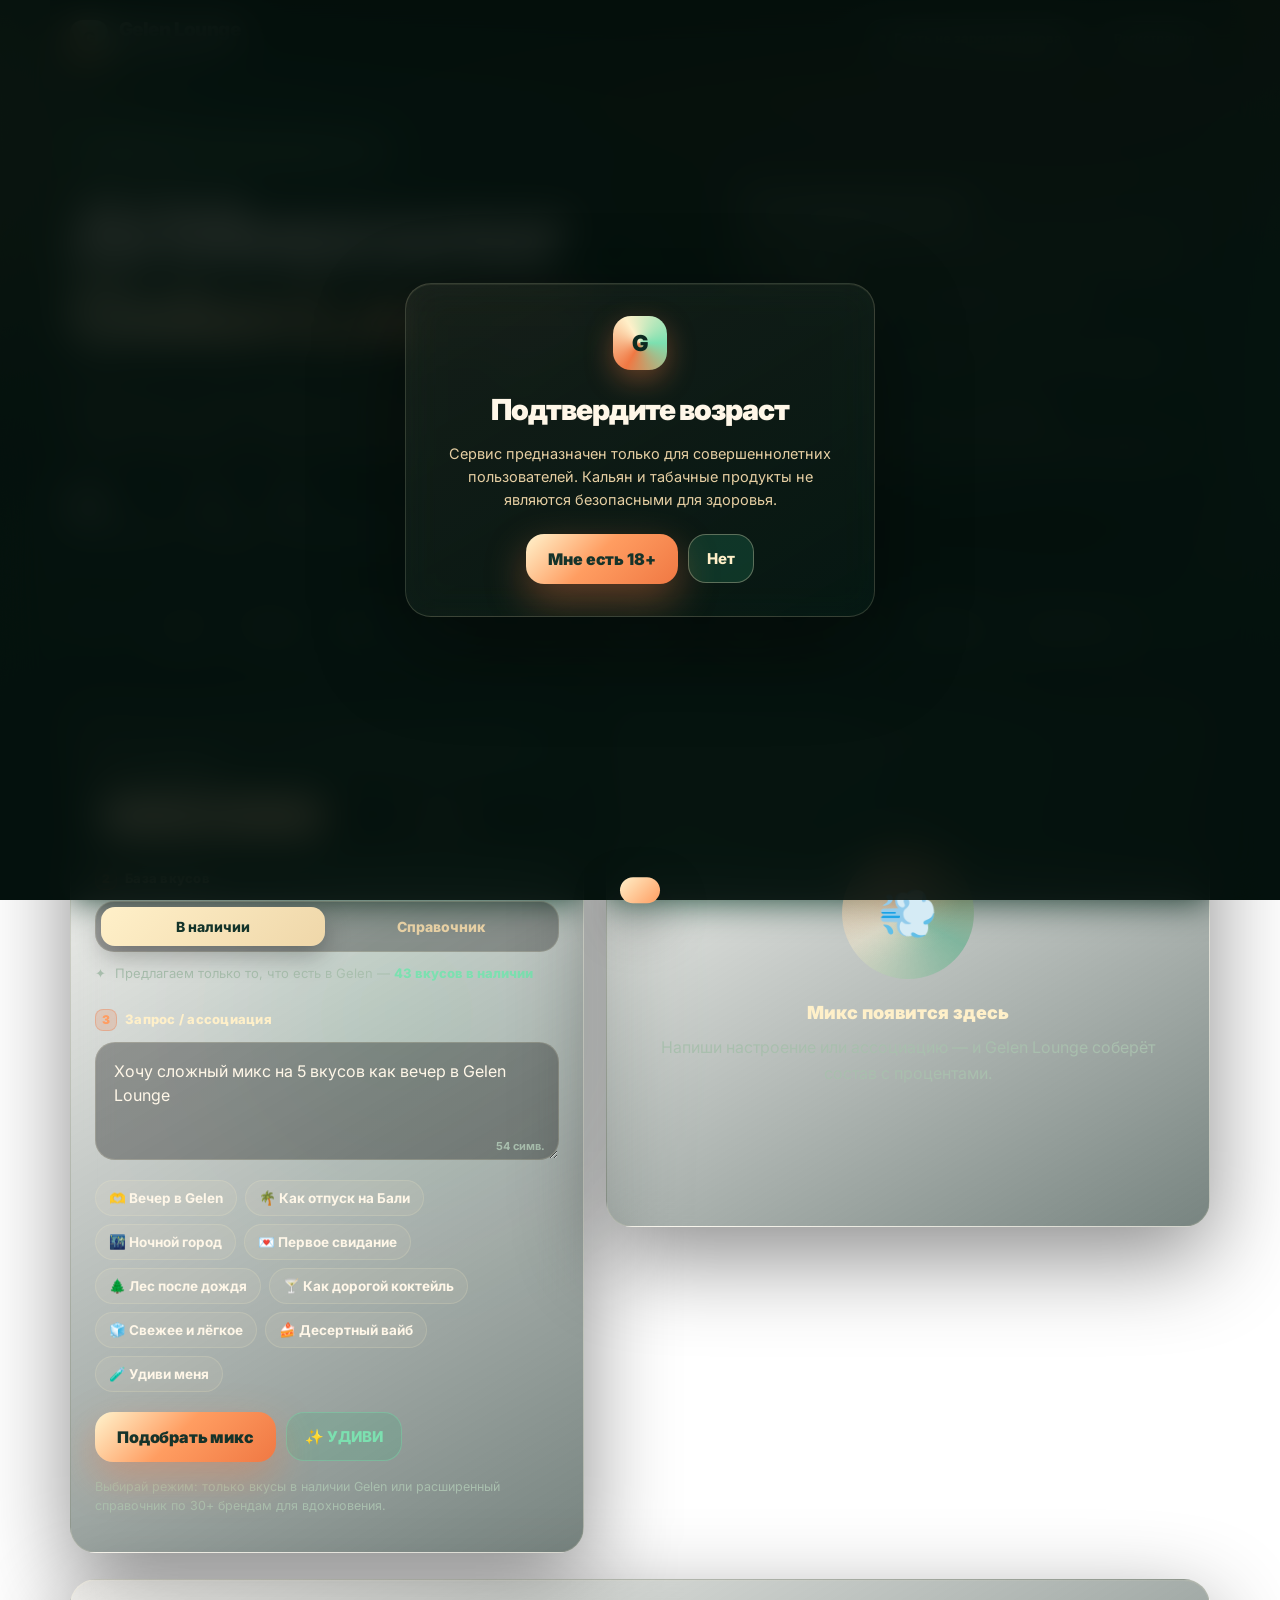
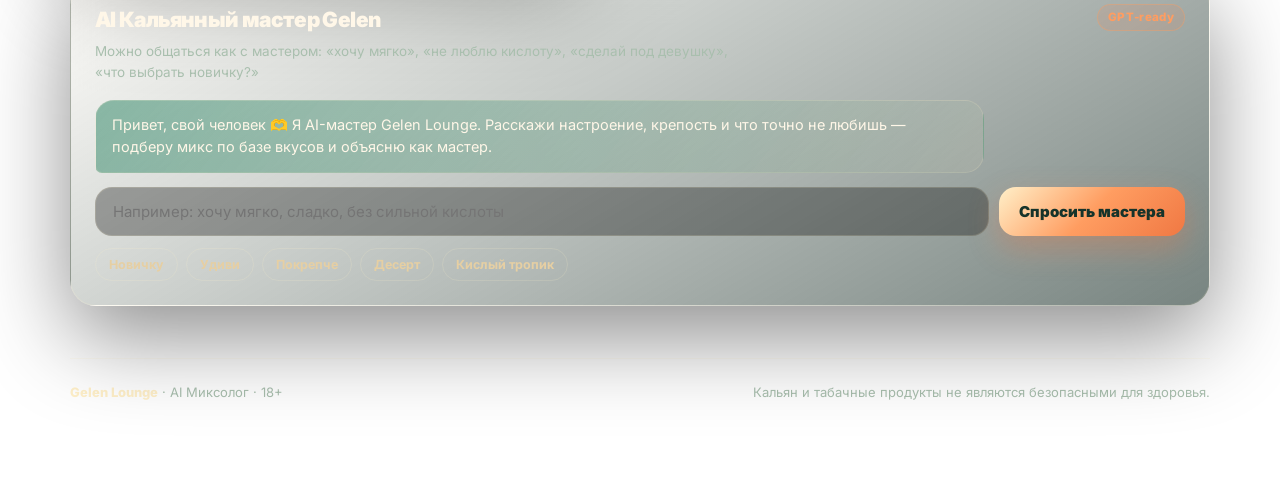
==== index.html @ 1c10dcab "Add files via upload" ====
<!doctype html>
<html lang="ru">
<head>
<meta charset="utf-8" />
<meta name="viewport" content="width=device-width, initial-scale=1, viewport-fit=cover" />
<meta name="theme-color" content="#071a14" />
<title>AI Миксолог · Gelen Lounge</title>
<meta name="description" content="Gelen Lounge AI Миксолог — подберём кальянный микс по настроению из базы 311 вкусов и 34 брендов. Режим гостя и мастера, наличие и справочник. 18+" />
<link rel="preconnect" href="https://fonts.googleapis.com">
<link rel="preconnect" href="https://fonts.gstatic.com" crossorigin>
<link href="https://fonts.googleapis.com/css2?family=Inter:wght@400;600;700;800;900;1000&display=swap" rel="stylesheet">
<link rel="stylesheet" href="app.css">
</head>
<body>

<canvas id="smoke" aria-hidden="true"></canvas>
<div class="aurora" aria-hidden="true"><i></i><i></i><i></i></div>
<div class="grain" aria-hidden="true"></div>

<!-- ===== 18+ ===== -->
<div class="ageGun" id="ageGate">
  <div class="glass ageBox">
    <div class="logo">G</div>
    <h2>Подтвердите возраст</h2>
    <p>Сервис предназначен только для совершеннолетних пользователей. Кальян и табачные продукты не являются безопасными для здоровья.</p>
    <div class="row" style="justify-content:center">
      <button class="primary" onclick="acceptAge()">Мне есть 18+</button>
      <button class="secondary" onclick="denyAge()">Нет</button>
    </div>
    <div class="denied" id="denied">Извините, сервис доступен только пользователям 18+.</div>
  </div>
</div>

<!-- ===== Регистрация ===== -->
<div class="authOverlay" id="authOverlay">
  <div class="glass authBox">
    <button class="authClose" onclick="closeAuth()" aria-label="Закрыть">×</button>
    <h2>Регистрация гостя</h2>
    <p>Оставь номер телефона — отправим код из SMS и сохраним тебя как гостя Gelen Lounge.</p>
    <label class="authField">
      <span>Телефон</span>
      <input class="authInput" id="phoneInput" inputmode="tel" placeholder="+7 999 123-45-67" />
    </label>
    <div class="authActions sendOnly">
      <button class="primary" onclick="sendSmsCode()">Получить код</button>
      <button class="secondary" onclick="closeAuth()">Позже</button>
    </div>
    <div class="authStep2">
      <label class="authField">
        <span>Код из SMS</span>
        <input class="authInput" id="codeInput" inputmode="numeric" maxlength="6" placeholder="Введите код" />
      </label>
      <div class="authActions">
        <button class="primary" onclick="verifySmsCode()">Подтвердить</button>
        <button class="secondary" onclick="sendSmsCode()">Отправить ещё раз</button>
      </div>
    </div>
    <div class="authDemoCode" id="authDemoCode"></div>
    <div class="authError" id="authError"></div>
    <div class="authSuccess" id="authSuccess"></div>
    <p class="notice">Сейчас это демо-режим без реальной SMS-отправки. Для настоящих SMS подключим Firebase / Supabase / SMS.ru / Twilio или другой сервис.</p>
  </div>
</div>

<main class="wrap">

  <nav class="nav" id="nav">
    <div class="brand">
      <div class="logo">G</div>
      <div>Gelen Lounge<small>AI Миксолог</small></div>
    </div>
    <div class="navSpacer"></div>
    <div class="pill" id="authStatus"><span class="dot"></span>Гость не зарегистрирован</div>
    <button class="pill" onclick="openAuth()" id="authTopButton">Регистрация</button>
  </nav>

  <!-- ===== HERO ===== -->
  <section class="hero">
    <div class="reveal">
      <div class="badge"><span class="dot"></span>Gelen Lounge · AI мастер-миксолог · 18+</div>
      <h1>AI Миксолог<br><span class="grad">Gelen Lounge</span></h1>
      <p class="lead">Залетай как к своим: опиши настроение, образ или вкус — AI-мастер соберёт микс под твой вайб. Напиши «как Бали», «ночной город», «первое свидание» — или просто «удиви».</p>

      <div class="heroStats">
        <div class="heroStat reveal"><b id="statFlavors">311</b><span>вкусов в базе</span></div>
        <div class="heroStat reveal"><b id="statBrands">34</b><span>бренда</span></div>
        <div class="heroStat reveal"><b id="statStock">43</b><span>в наличии Gelen</span></div>
      </div>
    </div>

    <aside class="glass preview reveal">
      <h3>Что сделаем для тебя</h3>
      <ul>
        <li><i>✦</i><span>понимаем настроение, реальные заметки и базу <b>30+ брендов</b>;</span></li>
        <li><i>⚖</i><span>собираем микс от <b>2 до 6 вкусов</b> с гибкими процентами;</span></li>
        <li><i>◍</i><span>показываем вкус, <b>крепость 1–10</b> и инфо по каждому компоненту;</span></li>
        <li><i>◆</i><span>есть режим для <b>гостя</b> и для <b>мастера</b>;</span></li>
        <li><i>▣</i><span>работает прямо по ссылке или QR-коду, который уже у вас есть.</span></li>
      </ul>
    </aside>
  </section>

  <!-- Бегущая строка брендов -->
  <div class="marquee" aria-hidden="true">
    <div class="marqueeTrack" id="marqueeTrack"></div>
  </div>

  <!-- ===== ОСНОВНОЙ БЛОК ===== -->
  <section class="grid">

    <div class="glass panel reveal">
      <div class="step"><b>1</b><span>Кто собирает</span></div>
      <div class="toggle">
        <button id="guestBtn" class="active" onclick="setMode('guest')">Гость</button>
        <button id="masterBtn" onclick="setMode('master')">Мастер</button>
      </div>

      <div class="step"><b>2</b><span>База вкусов</span></div>
      <div class="toggle">
        <button id="stockBtn" class="active" onclick="setAvailability('stock')">В наличии</button>
        <button id="allBtn" onclick="setAvailability('all')">Справочник</button>
      </div>
      <div class="hintLine">✦ <span id="availabilityHint">Предлагаем только то, что есть в Gelen</span></div>

      <div class="step"><b>3</b><span>Запрос / ассоциация</span></div>
      <div class="fieldWrap">
        <textarea id="query" placeholder="Например: хочу сложный микс на 5 вкусов как вечер в Gelen Lounge">Хочу сложный микс на 5 вкусов как вечер в Gelen Lounge</textarea>
        <div class="counter" id="counter">0</div>
      </div>

      <div class="chips" id="chips">
        <button class="chip" onclick="quick('Вечер в Gelen Lounge, мягко и вкусно', this)">🫶 Вечер в Gelen</button>
        <button class="chip" onclick="quick('Как отпуск на Бали', this)">🌴 Как отпуск на Бали</button>
        <button class="chip" onclick="quick('Ночной город', this)">🌃 Ночной город</button>
        <button class="chip" onclick="quick('Первое свидание', this)">💌 Первое свидание</button>
        <button class="chip" onclick="quick('Лес после дождя', this)">🌲 Лес после дождя</button>
        <button class="chip" onclick="quick('Как дорогой коктейль', this)">🍸 Как дорогой коктейль</button>
        <button class="chip" onclick="quick('Свежее и лёгкое', this)">🧊 Свежее и лёгкое</button>
        <button class="chip" onclick="quick('Десертный вайб', this)">🍰 Десертный вайб</button>
        <button class="chip" onclick="quick('Удиви меня', this)">🧪 Удиви меня</button>
      </div>

      <div class="row">
        <button class="primary" onclick="submitMix()">Подобрать микс</button>
        <button class="secondary surprise" onclick="quick('Удиви меня чем-то необычным, но вкусным', this)">✨ УДИВИ</button>
      </div>
      <p class="notice">Выбирай режим: только вкусы в наличии Gelen или расширенный справочник по 30+ брендам для вдохновения.</p>
    </div>

    <div class="glass result reveal" id="result">
      <div class="empty">
        <div>
          <div class="emptyArt"></div>
          <b>Микс появится здесь</b>
          Напиши настроение или ассоциацию — и Gelen Lounge соберёт состав с процентами.
        </div>
      </div>
    </div>
  </section>

  <!-- ===== ЧАТ С МАСТЕРОМ ===== -->
  <section class="glass masterChat reveal" id="masterChat">
    <div class="masterChatHead">
      <div>
        <div class="masterChatTitle">AI Кальянный мастер Gelen</div>
        <div class="masterChatSub">Можно общаться как с мастером: «хочу мягко», «не люблю кислоту», «сделай под девушку», «что выбрать новичку?»</div>
      </div>
      <div class="tagline ref">GPT-ready</div>
    </div>
    <div class="chatBox" id="chatBox">
      <div class="msg bot">Привет, свой человек 🫶 Я AI-мастер Gelen Lounge. Расскажи настроение, крепость и что точно не любишь — подберу микс по базе вкусов и объясню как мастер.</div>
    </div>
    <div class="chatForm">
      <input class="chatInput" id="chatInput" placeholder="Например: хочу мягко, сладко, без сильной кислоты" onkeydown="if(event.key==='Enter')askMaster()" />
      <button class="chatSend" onclick="askMaster()">Спросить мастера</button>
    </div>
    <div class="chatQuick">
      <button onclick="masterQuick('Я новичок, хочу мягкий вкус без кислоты')">Новичку</button>
      <button onclick="masterQuick('Хочу удивиться, но чтобы было вкусно')">Удиви</button>
      <button onclick="masterQuick('Сделай крепко и барно, как ночной город')">Покрепче</button>
      <button onclick="masterQuick('Хочу десертный микс для спокойного вечера')">Десерт</button>
      <button onclick="masterQuick('Подбери кислый тропический микс')">Кислый тропик</button>
    </div>
  </section>

  <div class="footer">
    <div><b>Gelen Lounge</b> · AI Миксолог · 18+</div>
    <div>Кальян и табачные продукты не являются безопасными для здоровья.</div>
  </div>
</main>

<div class="toast" id="toast"></div>

<script src="flavors.js"></script>
<script src="app.js"></script>
</body>
</html>
---- app.css ----
/* ===========================================================
   GELEN LOUNGE · AI МИКСОЛОГ — 2026
   Палитра и типографика
   =========================================================== */
:root{
  --bg:#071a14;
  --bg2:#0d2f25;
  --bg3:#123f31;
  --green:#25805f;
  --green2:#39a878;
  --mint:#7ce0b0;
  --terra:#f07843;
  --terra2:#ff9d61;
  --beige:#fff0c9;
  --beige2:#f1d59d;
  --text:#fff7e8;
  --muted:#e6cfa3;
  --dim:#a9bfae;
  --border:rgba(255,240,201,.16);
  --border-strong:rgba(255,240,201,.32);
  --card:rgba(255,240,201,.055);
  --card2:rgba(255,240,201,.10);
  --radius:26px;
  --radius-sm:16px;
  --shadow:0 30px 90px rgba(0,0,0,.45);
  --ease:cubic-bezier(.22,1,.36,1);
  --ease-back:cubic-bezier(.34,1.56,.64,1);
}

*{box-sizing:border-box}
html{scroll-behavior:smooth}
body{
  margin:0;
  min-height:100vh;
  overflow-x:hidden;
  background:
    radial-gradient(1100px 700px at 78% -8%, rgba(240,120,67,.20), transparent 60%),
    radial-gradient(900px 620px at 6% 8%, rgba(57,168,120,.22), transparent 62%),
    radial-gradient(900px 800px at 50% 108%, rgba(37,128,95,.30), transparent 60%),
    linear-gradient(175deg, var(--bg) 0%, var(--bg2) 55%, #0a2a20 100%);
  background-attachment:fixed;
  color:var(--text);
  font-family:"Inter","Manrope",system-ui,-apple-system,BlinkMacSystemFont,"Segoe UI",sans-serif;
  -webkit-font-smoothing:antialiased;
  line-height:1.5;
}
::selection{background:var(--terra);color:#122019}

/* ---------- Канвас с дымом ---------- */
#smoke{position:fixed;inset:0;width:100%;height:100%;z-index:0;pointer-events:none;opacity:.62}
.aurora{position:fixed;inset:-20%;z-index:0;pointer-events:none;filter:blur(70px);opacity:.5}
.aurora i{position:absolute;display:block;border-radius:50%;mix-blend-mode:screen}
.aurora i:nth-child(1){width:44vw;height:44vw;left:-8vw;top:6vh;background:radial-gradient(circle,rgba(255,157,97,.55),transparent 66%);animation:drift1 22s var(--ease) infinite}
.aurora i:nth-child(2){width:50vw;height:50vw;right:-12vw;top:22vh;background:radial-gradient(circle,rgba(57,168,120,.55),transparent 68%);animation:drift2 28s var(--ease) infinite}
.aurora i:nth-child(3){width:38vw;height:38vw;left:32vw;bottom:-14vw;background:radial-gradient(circle,rgba(124,224,176,.35),transparent 70%);animation:drift3 25s var(--ease) infinite}
@keyframes drift1{0%,100%{transform:translate3d(0,0,0) scale(1)}50%{transform:translate3d(6vw,-4vh,0) scale(1.14)}}
@keyframes drift2{0%,100%{transform:translate3d(0,0,0) scale(1.08)}50%{transform:translate3d(-5vw,5vh,0) scale(1)}}
@keyframes drift3{0%,100%{transform:translate3d(0,0,0) scale(1)}50%{transform:translate3d(3vw,-6vh,0) scale(1.2)}}

/* ---------- Зерно ---------- */
.grain{
  position:fixed;inset:0;z-index:1;pointer-events:none;opacity:.045;
  background-image:url("data:image/svg+xml,%3Csvg xmlns='http://www.w3.org/2000/svg' width='140' height='140'%3E%3Cfilter id='n'%3E%3CfeTurbulence type='fractalNoise' baseFrequency='.85' numOctaves='3'/%3E%3C/filter%3E%3Crect width='140' height='140' filter='url(%23n)'/%3E%3C/svg%3E");
  animation:grainShift 8s steps(6) infinite;
}
@keyframes grainShift{0%{transform:translate(0,0)}20%{transform:translate(-3%,2%)}40%{transform:translate(2%,-3%)}60%{transform:translate(-2%,-2%)}80%{transform:translate(3%,1%)}100%{transform:translate(0,0)}}

/* ---------- Стекло ---------- */
.glass{
  position:relative;
  border:1px solid var(--border);
  background:linear-gradient(150deg, rgba(255,240,201,.075), rgba(9,32,25,.55));
  backdrop-filter:blur(18px) saturate(1.2);
  -webkit-backdrop-filter:blur(18px) saturate(1.2);
  border-radius:var(--radius);
  box-shadow:var(--shadow), inset 0 1px 0 rgba(255,240,201,.07);
  overflow:hidden;
}
.glass::after{
  content:"";position:absolute;inset:0;border-radius:inherit;pointer-events:none;
  background:linear-gradient(120deg, transparent 32%, rgba(255,240,201,.09) 48%, transparent 62%);
  transform:translateX(-120%);
  transition:transform 1.1s var(--ease);
}
.glass:hover::after{transform:translateX(120%)}

/* ---------- Обложка ---------- */
.wrap{position:relative;z-index:2;width:min(1180px,100%);margin:0 auto;padding:0 20px 80px}

.nav{
  position:sticky;top:0;z-index:40;
  display:flex;align-items:center;gap:14px;
  padding:16px 0;
  backdrop-filter:blur(14px);
  transition:padding .4s var(--ease);
}
.nav.shrink{padding:9px 0}
.nav::before{
  content:"";position:absolute;left:-20px;right:-20px;top:0;bottom:0;
  background:linear-gradient(180deg, rgba(7,26,20,.86), rgba(7,26,20,.28));
  border-bottom:1px solid transparent;
  transition:border-color .4s var(--ease);pointer-events:none;z-index:-1;
}
.nav.shrink::before{border-bottom-color:var(--border)}
.brand{display:flex;align-items:center;gap:11px;font-weight:900;letter-spacing:-.03em;font-size:19px}
.logo{
  width:38px;height:38px;border-radius:13px;display:grid;place-items:center;
  background:conic-gradient(from 210deg, var(--terra), var(--beige), var(--mint), var(--terra));
  color:#0d2a20;font-weight:1000;font-size:17px;
  box-shadow:0 10px 28px rgba(240,120,67,.38);
  animation:logoSpin 14s linear infinite;
}
@keyframes logoSpin{to{filter:hue-rotate(360deg)}}
.brand small{display:block;font-weight:600;font-size:11px;color:var(--dim);letter-spacing:.1em;text-transform:uppercase}
.navSpacer{flex:1}
.pill{
  display:inline-flex;align-items:center;gap:8px;
  border:1px solid var(--border);border-radius:999px;
  padding:9px 14px;font-size:13px;font-weight:800;color:var(--beige);
  background:rgba(13,47,37,.6);
  transition:transform .3s var(--ease), border-color .3s, background .3s;
}
.pill:hover{transform:translateY(-2px);border-color:var(--border-strong);background:rgba(37,128,95,.5)}
.dot{width:7px;height:7px;border-radius:50%;background:var(--mint);box-shadow:0 0 0 0 rgba(124,224,176,.7);animation:pulse 2.2s infinite}
@keyframes pulse{0%{box-shadow:0 0 0 0 rgba(124,224,176,.55)}70%{box-shadow:0 0 0 9px rgba(124,224,176,0)}100%{box-shadow:0 0 0 0 rgba(124,224,176,0)}}

/* ---------- Hero ---------- */
.hero{display:grid;grid-template-columns:1.12fr .88fr;gap:34px;align-items:center;padding:56px 0 60px}
.badge{
  display:inline-flex;align-items:center;gap:9px;
  padding:8px 15px;border:1px solid var(--border-strong);border-radius:999px;
  background:rgba(37,128,95,.28);color:var(--beige);
  font-size:13px;font-weight:800;letter-spacing:.01em;
}
h1{
  font-size:clamp(46px,7.4vw,88px);
  line-height:.92;letter-spacing:-.055em;font-weight:1000;
  margin:22px 0 18px;
}
h1 .grad{
  background:linear-gradient(100deg, var(--beige) 6%, var(--terra2) 42%, var(--mint) 96%);
  -webkit-background-clip:text;background-clip:text;color:transparent;
  background-size:220% 100%;
  animation:gradSlide 9s ease-in-out infinite;
}
@keyframes gradSlide{0%,100%{background-position:0% 50%}50%{background-position:100% 50%}}
.lead{font-size:17.5px;line-height:1.62;color:var(--muted);max-width:600px;margin:0}

.heroStats{display:flex;flex-wrap:wrap;gap:26px;margin-top:32px}
.heroStat b{display:block;font-size:29px;font-weight:1000;letter-spacing:-.03em;line-height:1}
.heroStat span{font-size:12px;color:var(--dim);letter-spacing:.06em;text-transform:uppercase;font-weight:700}

/* Карточка-превью с наклоном */
.preview{padding:26px;transform:rotate(1.2deg);transition:transform .6s var(--ease)}
.preview:hover{transform:rotate(0deg) translateY(-6px)}
.preview h3{margin:0 0 14px;font-size:20px;letter-spacing:-.02em}
.preview ul{list-style:none;margin:0;padding:0;display:grid;gap:11px}
.preview li{display:flex;gap:11px;color:var(--muted);font-size:14.5px;line-height:1.5;align-items:flex-start}
.preview li i{
  flex:0 0 24px;height:24px;border-radius:9px;display:grid;place-items:center;
  background:rgba(240,120,67,.18);border:1px solid rgba(240,120,67,.3);
  font-style:normal;font-size:13px;
}
.preview li>b{color:var(--text);font-weight:800}

/* Лента брендов */
.marquee{
  position:relative;margin:0 0 52px;padding:14px 0;overflow:hidden;
  border-top:1px solid var(--border);border-bottom:1px solid var(--border);
  -webkit-mask-image:linear-gradient(90deg,transparent,#000 12%,#000 88%,transparent);
  mask-image:linear-gradient(90deg,transparent,#000 12%,#000 88%,transparent);
}
.marqueeTrack{display:flex;gap:38px;width:max-content;animation:slide 42s linear infinite}
.marquee:hover .marqueeTrack{animation-play-state:paused}
@keyframes slide{to{transform:translateX(-50%)}}
.marqueeTrack span{
  font-size:15px;font-weight:800;letter-spacing:.02em;color:var(--dim);
  white-space:nowrap;transition:color .3s;
}
.marqueeTrack span:hover{color:var(--beige)}

/* ---------- Основная сетка ---------- */
.grid{display:grid;grid-template-columns:.92fr 1.08fr;gap:22px;align-items:start}
.panel,.result{padding:24px}
.label{
  display:block;font-size:12px;font-weight:800;letter-spacing:.09em;
  text-transform:uppercase;color:var(--dim);margin:0 0 11px;
}
.step{display:flex;align-items:center;gap:8px;margin:26px 0 11px}
.step b{
  width:22px;height:22px;border-radius:8px;display:grid;place-items:center;
  background:rgba(240,120,67,.2);border:1px solid rgba(240,120,67,.34);
  font-size:12px;font-weight:1000;color:var(--terra2);
}
.step span{font-size:13px;font-weight:800;color:var(--beige);letter-spacing:.02em}

/* Сегменты */
.toggle{
  display:flex;gap:5px;padding:5px;
  border:1px solid var(--border);border-radius:19px;background:rgba(0,0,0,.3);
  position:relative;
}
.toggle button{
  flex:1;border:0;background:transparent;color:var(--muted);
  border-radius:14px;padding:11px 10px;font-weight:800;font-size:14px;
  cursor:pointer;font-family:inherit;
  transition:transform .3s var(--ease), background .3s, color .3s;
  position:relative;z-index:1;
}
.toggle button:hover{color:var(--beige);transform:translateY(-1px)}
.toggle button.active{
  background:linear-gradient(135deg, var(--beige), #efd7a9);
  color:#14342a;
  box-shadow:0 10px 26px rgba(0,0,0,.28);
}
.toggle button.active::before{
  content:"";position:absolute;inset:0;border-radius:14px;
  background:linear-gradient(120deg,transparent 30%,rgba(255,255,255,.5) 50%,transparent 70%);
  transform:translateX(-110%);animation:sheen .9s var(--ease);
}
@keyframes sheen{to{transform:translateX(110%)}}

/* Подсказка о наличии */
.hintLine{
  display:flex;align-items:center;gap:9px;margin-top:12px;
  font-size:13px;color:var(--dim);line-height:1.45;
}
.hintLine em{font-style:normal;color:var(--mint);font-weight:800}

/* Поле ввода */
.fieldWrap{position:relative}
textarea{
  width:100%;min-height:118px;resize:vertical;
  border:1px solid var(--border);border-radius:20px;padding:16px 18px;
  background:rgba(0,0,0,.32);color:var(--text);
  outline:none;font-size:16px;line-height:1.5;font-family:inherit;
  transition:border-color .3s, box-shadow .3s, background .3s;
}
textarea:focus{
  border-color:rgba(255,157,97,.75);background:rgba(0,0,0,.44);
  box-shadow:0 0 0 4px rgba(240,120,67,.15), 0 0 40px rgba(240,120,67,.14);
}
textarea::placeholder{color:rgba(230,207,163,.5)}
.counter{position:absolute;right:14px;bottom:11px;font-size:11px;color:var(--dim);font-weight:700}

/* Чипсы настроений */
.chips{display:flex;flex-wrap:wrap;gap:8px;margin:14px 0 20px}
.chip{
  border:1px solid var(--border);background:rgba(255,240,201,.07);
  color:var(--text);border-radius:999px;padding:9px 13px;
  font-size:13.5px;font-weight:700;cursor:pointer;font-family:inherit;
  display:inline-flex;align-items:center;gap:7px;
  transition:transform .35s var(--ease-back), background .3s, border-color .3s, box-shadow .3s;
}
.chip:hover{
  transform:translateY(-4px) scale(1.03);
  background:rgba(240,120,67,.2);border-color:rgba(255,157,97,.6);
  box-shadow:0 14px 30px rgba(0,0,0,.3);
}
.chip:active{transform:translateY(-1px) scale(.97)}
.chip.on{background:linear-gradient(135deg,rgba(255,240,201,.94),rgba(255,157,97,.9));color:#153328;border-color:transparent}

/* Кнопки */
.row{display:flex;flex-wrap:wrap;gap:10px;align-items:center}
.primary{
  position:relative;overflow:hidden;border:0;border-radius:18px;
  padding:15px 22px;
  background:linear-gradient(135deg,var(--beige) 2%,var(--terra2) 46%,var(--terra));
  color:#16332a;font-weight:950;font-size:16px;cursor:pointer;font-family:inherit;
  letter-spacing:-.01em;
  box-shadow:0 16px 40px rgba(240,120,67,.4);
  transition:transform .35s var(--ease-back), box-shadow .35s, filter .3s;
}
.primary::before{
  content:"";position:absolute;top:0;left:-90%;width:65%;height:100%;
  background:linear-gradient(90deg,transparent,rgba(255,255,255,.5),transparent);
  transform:skewX(-18deg);transition:left .7s var(--ease);
}
.primary:hover{transform:translateY(-4px) scale(1.025);box-shadow:0 24px 56px rgba(240,120,67,.55)}
.primary:hover::before{left:130%}
.primary:active{transform:translateY(-1px) scale(.98)}
.secondary{
  border:1px solid var(--border-strong);border-radius:18px;padding:14px 18px;
  color:var(--beige);background:rgba(37,128,95,.28);cursor:pointer;font-family:inherit;
  font-size:15px;font-weight:800;
  transition:transform .35s var(--ease-back), background .3s, border-color .3s, box-shadow .3s;
}
.secondary:hover{transform:translateY(-3px);background:rgba(240,120,67,.2);border-color:rgba(255,157,97,.55);box-shadow:0 14px 32px rgba(0,0,0,.28)}
.secondary:active{transform:scale(.98)}
.surprise{border-color:rgba(124,224,176,.4);color:var(--mint);background:rgba(57,168,120,.2)}

/* ============ РЕЗУЛЬТАТ ============ */
.result{min-height:520px;display:flex;flex-direction:column}
.empty{
  flex:1;display:grid;place-items:center;text-align:center;
  color:var(--dim);line-height:1.6;padding:34px 18px;
}
.emptyArt{
  width:132px;height:132px;margin:0 auto 20px;border-radius:50%;
  background:
    radial-gradient(circle at 34% 30%, rgba(255,240,201,.24), transparent 60%),
    conic-gradient(from 0deg, rgba(240,120,67,.5), rgba(57,168,120,.45), rgba(255,240,201,.35), rgba(240,120,67,.5));
  filter:blur(.6px);
  animation:artSpin 18s linear infinite;
  position:relative;
}
.emptyArt::after{
  content:"💨";position:absolute;inset:0;display:grid;place-items:center;
  font-size:48px;animation:artPulse 3.6s ease-in-out infinite;
}
@keyframes artSpin{to{transform:rotate(360deg)}}
@keyframes artPulse{0%,100%{transform:scale(1);opacity:.9}50%{transform:scale(1.12);opacity:1}}
.empty b{display:block;color:var(--beige);font-size:18px;margin-bottom:7px;font-weight:900}

/* Карточка микса */
.mixCard{opacity:0;transform:translateY(14px);animation:cardIn .7s var(--ease) forwards}
@keyframes cardIn{to{opacity:1;transform:none}}

.mixHead{display:flex;align-items:flex-start;gap:14px}
.mixEmoji{
  flex:0 0 62px;height:62px;border-radius:20px;display:grid;place-items:center;font-size:32px;
  background:linear-gradient(140deg,rgba(255,240,201,.2),rgba(240,120,67,.22));
  border:1px solid var(--border-strong);
  animation:floaty 5s ease-in-out infinite;
}
@keyframes floaty{0%,100%{transform:translateY(0) rotate(-2deg)}50%{transform:translateY(-7px) rotate(2deg)}}
.mixTitle{font-size:clamp(24px,3.6vw,33px);font-weight:1000;letter-spacing:-.04em;margin:0;line-height:1.06}
.mixMeta{color:var(--dim);font-size:13.5px;margin-top:6px;display:flex;flex-wrap:wrap;gap:10px;align-items:center}
.tagline{
  display:inline-flex;align-items:center;gap:6px;padding:4px 10px;border-radius:999px;
  border:1px solid var(--border);background:rgba(255,240,201,.07);
  font-size:11.5px;font-weight:800;letter-spacing:.03em;
}
.tagline.live{border-color:rgba(124,224,176,.4);color:var(--mint);background:rgba(57,168,120,.16)}
.tagline.ref{border-color:rgba(255,157,97,.36);color:var(--terra2);background:rgba(240,120,67,.12)}

/* Кольцо крепости */
.mixTop{display:flex;justify-content:space-between;gap:18px;align-items:center;flex-wrap:wrap}
.ring{
  position:relative;flex:0 0 auto;width:104px;height:104px;
  display:grid;place-items:center;
}
.ring svg{transform:rotate(-90deg);width:104px;height:104px}
.ring circle{fill:none;stroke-width:8;stroke-linecap:round}
.ring .track{stroke:rgba(255,240,201,.12)}
.ring .bar{stroke:url(#ringGrad);stroke-dasharray:283;stroke-dashoffset:283;transition:stroke-dashoffset 1.3s var(--ease)}
.ring div{position:absolute;text-align:center}
.ring b{display:block;font-size:26px;font-weight:1000;letter-spacing:-.04em;line-height:1}
.ring span{font-size:9.5px;letter-spacing:.14em;text-transform:uppercase;color:var(--dim);font-weight:800}

/* Полоски-шкалы */
.meters{display:grid;grid-template-columns:repeat(3,1fr);gap:12px;margin:20px 0 4px}
.meter b{display:flex;justify-content:space-between;font-size:11.5px;font-weight:800;color:var(--dim);letter-spacing:.05em;text-transform:uppercase;margin-bottom:7px}
.meter b i{font-style:normal;color:var(--beige)}
.meterBar{height:6px;border-radius:99px;background:rgba(255,240,201,.1);overflow:hidden}
.meterBar i{
  display:block;height:100%;border-radius:99px;width:0;
  background:linear-gradient(90deg,var(--mint),var(--terra2));
  transition:width 1.1s var(--ease);
}

/* Ингредиенты */
.ingredients{display:grid;gap:11px;margin:22px 0 6px}
.ingredient{
  display:grid;grid-template-columns:1fr auto;gap:14px;align-items:center;
  padding:15px 17px;border:1px solid var(--border);border-radius:19px;
  background:linear-gradient(120deg, rgba(37,128,95,.22), rgba(255,240,201,.045));
  position:relative;overflow:hidden;cursor:default;
  opacity:0;transform:translateX(-14px);
  animation:ingIn .6s var(--ease) forwards;
  transition:transform .4s var(--ease), border-color .4s, background .4s;
}
@keyframes ingIn{to{opacity:1;transform:none}}
.ingredient:hover{transform:translateX(5px);border-color:var(--border-strong);background:linear-gradient(120deg, rgba(240,120,67,.16), rgba(255,240,201,.06))}
.ingredient::before{
  content:"";position:absolute;left:0;top:0;bottom:0;width:3px;
  background:linear-gradient(180deg,var(--terra2),var(--mint));
  transform:scaleY(0);transform-origin:top;transition:transform .5s var(--ease);
}
.ingredient:hover::before{transform:scaleY(1)}
.ingredient .num{
  width:26px;height:26px;border-radius:9px;display:grid;place-items:center;
  background:rgba(255,240,201,.1);border:1px solid var(--border);
  font-size:12px;font-weight:1000;color:var(--beige);flex:0 0 auto;
}
.ingLine{display:flex;gap:12px;align-items:center}
.ingredient strong{display:block;font-size:16px;font-weight:900;letter-spacing:-.015em}
.ingredient span.meta{font-size:12.5px;color:var(--dim)}
.percentWrap{text-align:right;min-width:104px}
.percent{font-size:23px;font-weight:1000;color:var(--beige);letter-spacing:-.04em;line-height:1}
.roleTag{font-size:10.5px;letter-spacing:.09em;text-transform:uppercase;color:var(--terra2);font-weight:800}
.ingBar{grid-column:1/-1;height:4px;border-radius:99px;background:rgba(255,240,201,.09);overflow:hidden;margin-top:2px}
.ingBar i{display:block;height:100%;width:0;border-radius:99px;background:linear-gradient(90deg,var(--terra),var(--beige));transition:width 1s var(--ease)}

/* Блоки текста */
.section{
  font-weight:900;margin:26px 0 9px;font-size:15px;letter-spacing:-.01em;
  display:flex;align-items:center;gap:9px;
}
.section::before{content:"";width:16px;height:2px;border-radius:2px;background:var(--terra2)}
.text{margin:0;color:var(--muted);line-height:1.62;font-size:14.5px}

.infoBtn{
  margin-top:20px;width:100%;
  border:1px dashed var(--border-strong);border-radius:16px;padding:13px;
  background:rgba(255,240,201,.04);color:var(--beige);font-weight:800;font-size:14px;
  cursor:pointer;font-family:inherit;transition:background .3s, border-color .3s, transform .3s var(--ease);
}
.infoBtn:hover{background:rgba(240,120,67,.14);border-color:rgba(255,157,97,.55);transform:translateY(-2px)}
.flavorInfo{
  max-height:0;overflow:hidden;opacity:0;
  transition:max-height .7s var(--ease), opacity .5s, margin .5s;
}
.flavorInfo.open{max-height:2400px;opacity:1;margin-top:14px}
.flavorInfoItem{
  border-left:2px solid rgba(255,157,97,.45);
  padding:0 0 0 15px;margin-bottom:18px;
}
.flavorInfoItem b{display:block;color:var(--beige);font-size:14.5px;margin-bottom:6px}
.flavorInfoItem p{margin:0 0 7px;font-size:13.5px;color:var(--muted);line-height:1.58}
.mini{color:var(--terra2);font-weight:800;font-size:11.5px;letter-spacing:.05em;text-transform:uppercase}
.sourceNote{font-size:12.5px;color:var(--dim);line-height:1.55;border-top:1px solid var(--border);padding-top:13px}

.notice{margin-top:16px;color:var(--dim);font-size:12.5px;line-height:1.5}

/* Кнопки действий под миксом */
.mixActions{display:flex;flex-wrap:wrap;gap:10px;margin-top:22px}
.miniBtn{
  border:1px solid var(--border);border-radius:14px;padding:11px 15px;
  background:rgba(255,240,201,.06);color:var(--beige);
  font-size:13.5px;font-weight:800;cursor:pointer;font-family:inherit;
  display:inline-flex;align-items:center;gap:8px;
  transition:transform .3s var(--ease-back), background .3s, border-color .3s;
}
.miniBtn:hover{transform:translateY(-3px);background:rgba(37,128,95,.42);border-color:var(--border-strong)}
.miniBtn.ok{border-color:rgba(124,224,176,.5);color:var(--mint)}

/* ============ ЧАТ ============ */
.masterChat{margin-top:26px;padding:24px;scroll-margin-top:90px}
.masterChatHead{display:flex;justify-content:space-between;gap:16px;align-items:flex-start;flex-wrap:wrap}
.masterChatTitle{font-size:21px;font-weight:950;letter-spacing:-.03em}
.masterChatSub{color:var(--dim);font-size:13.5px;margin-top:6px;line-height:1.5;max-width:640px}
.chatBox{
  margin:18px 0 14px;display:flex;flex-direction:column;gap:11px;
  max-height:420px;overflow-y:auto;padding-right:6px;
  scrollbar-width:thin;scrollbar-color:rgba(255,240,201,.24) transparent;
}
.chatBox::-webkit-scrollbar{width:6px}
.chatBox::-webkit-scrollbar-thumb{background:rgba(255,240,201,.22);border-radius:99px}
.msg{
  max-width:82%;padding:13px 16px;border-radius:19px;font-size:14.5px;line-height:1.55;
  white-space:pre-wrap;word-break:break-word;
}
.msg.bot{
  align-self:flex-start;
  background:linear-gradient(130deg, rgba(37,128,95,.5), rgba(255,240,201,.08));
  border:1px solid var(--border);border-bottom-left-radius:7px;
  animation:msgIn .5s var(--ease);
}
.msg.user{
  align-self:flex-end;
  background:linear-gradient(135deg,var(--beige),var(--terra2));
  color:#16332a;font-weight:700;border-bottom-right-radius:7px;
  animation:msgIn .5s var(--ease);
}
@keyframes msgIn{from{opacity:0;transform:translateY(12px) scale(.97)}to{opacity:1;transform:none}}
.typing{display:inline-flex;gap:5px;align-items:center}
.typing i{width:6px;height:6px;border-radius:50%;background:var(--beige);animation:blink 1.2s infinite}
.typing i:nth-child(2){animation-delay:.18s}
.typing i:nth-child(3){animation-delay:.36s}
@keyframes blink{0%,60%,100%{opacity:.25;transform:translateY(0)}30%{opacity:1;transform:translateY(-4px)}}

.chatForm{display:flex;gap:10px;align-items:stretch}
.chatInput{
  flex:1;border:1px solid var(--border);border-radius:17px;padding:14px 17px;
  background:rgba(0,0,0,.32);color:var(--text);outline:none;font-size:15px;font-family:inherit;
  transition:border-color .3s, box-shadow .3s;
}
.chatInput:focus{border-color:rgba(255,157,97,.7);box-shadow:0 0 0 4px rgba(240,120,67,.14)}
.chatSend{
  border:0;border-radius:17px;padding:14px 20px;
  background:linear-gradient(135deg,var(--beige),var(--terra2) 50%,var(--terra));
  color:#16332a;font-weight:950;font-size:15px;cursor:pointer;font-family:inherit;
  transition:transform .3s var(--ease-back), box-shadow .3s;
  box-shadow:0 12px 30px rgba(240,120,67,.34);
}
.chatSend:hover{transform:translateY(-3px) scale(1.02);box-shadow:0 18px 44px rgba(240,120,67,.5)}
.chatQuick{display:flex;flex-wrap:wrap;gap:8px;margin-top:12px}
.chatQuick button{
  border:1px solid var(--border);background:transparent;color:var(--muted);
  border-radius:999px;padding:8px 13px;font-size:12.5px;font-weight:700;
  cursor:pointer;font-family:inherit;
  transition:transform .3s var(--ease-back), color .3s, border-color .3s, background .3s;
}
.chatQuick button:hover{transform:translateY(-3px);color:var(--beige);border-color:var(--border-strong);background:rgba(37,128,95,.34)}

/* ============ 18+ ============ */
.ageGun{position:fixed;inset:0;z-index:120;display:grid;place-items:center;padding:18px;background:rgba(4,14,11,.88);backdrop-filter:blur(20px)}
.ageGun.hide{animation:gateOut .6s var(--ease) forwards}
@keyframes gateOut{to{opacity:0;visibility:hidden}}
.ageBox{width:min(470px,100%);padding:32px;text-align:center;animation:ageIn .7s var(--ease)}
@keyframes ageIn{from{opacity:0;transform:translateY(24px) scale(.96)}}
.ageBox .logo{margin:0 auto 18px;width:54px;height:54px;font-size:22px;border-radius:18px}
.ageBox h2{font-size:29px;margin:0 0 10px;letter-spacing:-.035em;font-weight:1000}
.ageBox p{color:var(--muted);line-height:1.6;font-size:14.5px;margin:0 0 22px}
.denied{display:none;color:#ff8a9c;font-weight:800;margin-top:16px;font-size:14px;animation:shake .5s}
@keyframes shake{0%,100%{transform:translateX(0)}25%{transform:translateX(-7px)}75%{transform:translateX(7px)}}

/* ============ Авторизация ============ */
.authOverlay{
  position:fixed;inset:0;z-index:110;display:none;place-items:center;padding:18px;
  background:rgba(5,18,14,.78);backdrop-filter:blur(18px);
}
.authOverlay.open{display:grid;animation:fadeIn .35s var(--ease)}
@keyframes fadeIn{from{opacity:0}}
.authBox{width:min(480px,100%);padding:28px;position:relative;animation:ageIn .55s var(--ease)}
.authBox h2{margin:0 0 8px;font-size:27px;letter-spacing:-.035em}
.authBox>p{margin:0 0 18px;color:var(--muted);line-height:1.55;font-size:14px}
.authField{display:block;margin:15px 0}
.authField span{display:block;color:var(--beige);font-size:13px;font-weight:900;margin-bottom:8px;letter-spacing:.02em}
.authInput{
  width:100%;border:1px solid var(--border);border-radius:16px;padding:14px 16px;
  background:rgba(0,0,0,.34);color:var(--text);outline:none;font-size:16px;font-family:inherit;
  transition:border-color .3s, box-shadow .3s;
}
.authInput:focus{border-color:rgba(255,157,97,.8);box-shadow:0 0 0 4px rgba(240,120,67,.15)}
.authActions{display:flex;flex-wrap:wrap;gap:10px;margin-top:16px}
.authError{display:none;margin-top:13px;color:#ffb9ad;font-size:13.5px;font-weight:800}
.authSuccess{display:none;margin-top:13px;color:var(--mint);font-size:13.5px;font-weight:800}
.authDemoCode{display:none;margin-top:13px;padding:11px 14px;border-radius:15px;background:rgba(255,240,201,.09);color:var(--beige);font-size:13.5px;line-height:1.45}
.authClose{position:absolute;right:16px;top:12px;border:0;background:transparent;color:var(--beige);font-size:26px;cursor:pointer;line-height:1;transition:transform .3s var(--ease-back)}
.authClose:hover{transform:rotate(90deg) scale(1.15)}
.authStep2{display:none}
.authOverlay.codeSent .authStep2{display:block;animation:msgIn .45s var(--ease)}
.authOverlay.codeSent .sendOnly{display:none}

/* ============ Подвал ============ */
.footer{
  margin-top:52px;padding-top:24px;border-top:1px solid var(--border);
  display:flex;justify-content:space-between;gap:18px;flex-wrap:wrap;
  color:var(--dim);font-size:13px;
}
.footer b{color:var(--beige);font-weight:800}

/* Toast */
.toast{
  position:fixed;left:50%;bottom:28px;transform:translate(-50%,120%);
  z-index:130;padding:13px 20px;border-radius:16px;
  background:linear-gradient(135deg,var(--beige),var(--terra2));
  color:#153328;font-weight:900;font-size:14px;
  box-shadow:0 20px 50px rgba(0,0,0,.4);
  transition:transform .55s var(--ease-back);
}
.toast.show{transform:translate(-50%,0)}

/* ============ Ревил при скролле ============ */
.reveal{opacity:0;transform:translateY(28px);transition:opacity .8s var(--ease), transform .8s var(--ease)}
.reveal.in{opacity:1;transform:none}

/* ============ Адаптив ============ */
@media (max-width:1000px){
  .hero{grid-template-columns:1fr;gap:26px;padding:34px 0 40px}
  .grid{grid-template-columns:1fr}
  .preview{transform:none}
  .meters{grid-template-columns:1fr;gap:9px}
}
@media (max-width:660px){
  .wrap{padding:0 14px 60px}
  h1{font-size:clamp(38px,11vw,52px)}
  .panel,.result,.masterChat{padding:18px}
  .glass{border-radius:22px}
  .ingredient{grid-template-columns:1fr;gap:10px}
  .percentWrap{text-align:left}
  .joinText{border-radius:14px;padding:11px 12px;font-size:12.5px}
  .nav .pill{padding:8px 11px;font-size:12px}
  .chatSend{padding:14px 15px;font-size:14px}
  .heroStats{gap:18px}
  .ring{width:88px;height:88px}
  .ring svg{width:88px;height:88px}
}

/* Уважаем настройки доступности */
@media (prefers-reduced-motion:reduce){
  *,*::before,*::after{animation-duration:.01ms !important;transition-duration:.01ms !important}
  #smoke{display:none}
}
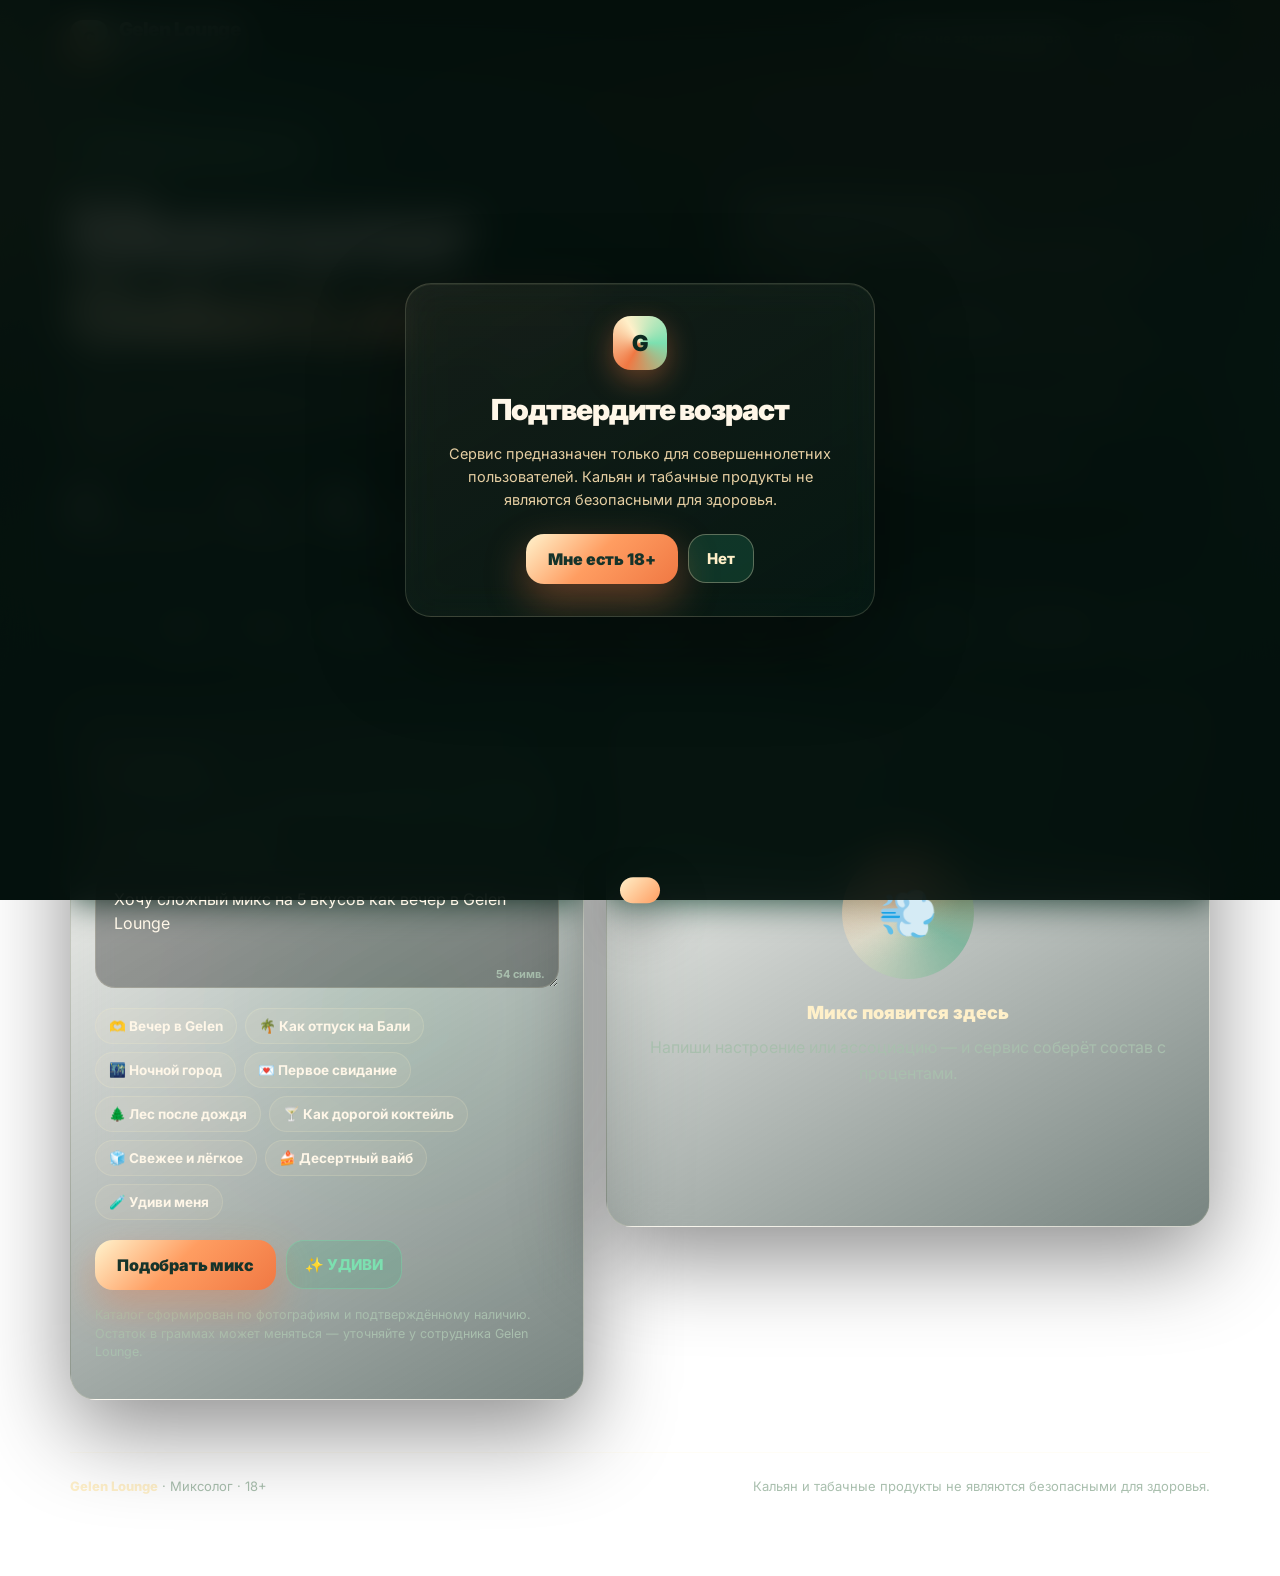
==== commit 2ecabd72: "Add files via upload" ====
--- a/index.html
+++ b/index.html
@@ -4,20 +4,18 @@
 <meta charset="utf-8" />
 <meta name="viewport" content="width=device-width, initial-scale=1, viewport-fit=cover" />
 <meta name="theme-color" content="#071a14" />
-<title>AI Миксолог · Gelen Lounge</title>
-<meta name="description" content="Gelen Lounge AI Миксолог — подберём кальянный микс по настроению из базы 311 вкусов и 34 брендов. Режим гостя и мастера, наличие и справочник. 18+" />
+<title>Миксолог · Gelen Lounge</title>
+<meta name="description" content="Gelen Lounge Миксолог — подбор кальянного микса только из подтверждённых вкусов в наличии. 18+" />
 <link rel="preconnect" href="https://fonts.googleapis.com">
 <link rel="preconnect" href="https://fonts.gstatic.com" crossorigin>
-<link href="https://fonts.googleapis.com/css2?family=Inter:wght@400;600;700;800;900;1000&display=swap" rel="stylesheet">
+<link href="https://fonts.googleapis.com/css2?family=Inter:wght@400;600;700;800;900&display=swap" rel="stylesheet">
 <link rel="stylesheet" href="app.css">
 </head>
 <body>
-
 <canvas id="smoke" aria-hidden="true"></canvas>
 <div class="aurora" aria-hidden="true"><i></i><i></i><i></i></div>
 <div class="grain" aria-hidden="true"></div>
 
-<!-- ===== 18+ ===== -->
 <div class="ageGun" id="ageGate">
   <div class="glass ageBox">
     <div class="logo">G</div>
@@ -31,100 +29,63 @@
   </div>
 </div>
 
-<!-- ===== Регистрация ===== -->
 <div class="authOverlay" id="authOverlay">
   <div class="glass authBox">
     <button class="authClose" onclick="closeAuth()" aria-label="Закрыть">×</button>
     <h2>Регистрация гостя</h2>
     <p>Оставь номер телефона — отправим код из SMS и сохраним тебя как гостя Gelen Lounge.</p>
-    <label class="authField">
-      <span>Телефон</span>
-      <input class="authInput" id="phoneInput" inputmode="tel" placeholder="+7 999 123-45-67" />
-    </label>
-    <div class="authActions sendOnly">
-      <button class="primary" onclick="sendSmsCode()">Получить код</button>
-      <button class="secondary" onclick="closeAuth()">Позже</button>
+    <label class="authField"><span>Телефон</span><input class="authInput" id="phoneInput" inputmode="tel" placeholder="+7 999 123-45-67" /></label>
+    <div class="authActions sendOnly"><button class="primary" onclick="sendSmsCode()">Получить код</button><button class="secondary" onclick="closeAuth()">Позже</button></div>
+    <div class="authStep2">
+      <label class="authField"><span>Код из SMS</span><input class="authInput" id="codeInput" inputmode="numeric" maxlength="6" placeholder="Введите код" /></label>
+      <div class="authActions"><button class="primary" onclick="verifySmsCode()">Подтвердить</button><button class="secondary" onclick="sendSmsCode()">Отправить ещё раз</button></div>
     </div>
-    <div class="authStep2">
-      <label class="authField">
-        <span>Код из SMS</span>
-        <input class="authInput" id="codeInput" inputmode="numeric" maxlength="6" placeholder="Введите код" />
-      </label>
-      <div class="authActions">
-        <button class="primary" onclick="verifySmsCode()">Подтвердить</button>
-        <button class="secondary" onclick="sendSmsCode()">Отправить ещё раз</button>
-      </div>
-    </div>
-    <div class="authDemoCode" id="authDemoCode"></div>
-    <div class="authError" id="authError"></div>
-    <div class="authSuccess" id="authSuccess"></div>
-    <p class="notice">Сейчас это демо-режим без реальной SMS-отправки. Для настоящих SMS подключим Firebase / Supabase / SMS.ru / Twilio или другой сервис.</p>
+    <div class="authDemoCode" id="authDemoCode"></div><div class="authError" id="authError"></div><div class="authSuccess" id="authSuccess"></div>
+    <p class="notice">Сейчас это демо-режим без реальной SMS-отправки.</p>
   </div>
 </div>
 
 <main class="wrap">
-
   <nav class="nav" id="nav">
-    <div class="brand">
-      <div class="logo">G</div>
-      <div>Gelen Lounge<small>AI Миксолог</small></div>
-    </div>
+    <div class="brand"><div class="logo">G</div><div>Gelen Lounge<small>Миксолог</small></div></div>
     <div class="navSpacer"></div>
     <div class="pill" id="authStatus"><span class="dot"></span>Гость не зарегистрирован</div>
     <button class="pill" onclick="openAuth()" id="authTopButton">Регистрация</button>
   </nav>
 
-  <!-- ===== HERO ===== -->
   <section class="hero">
     <div class="reveal">
-      <div class="badge"><span class="dot"></span>Gelen Lounge · AI мастер-миксолог · 18+</div>
-      <h1>AI Миксолог<br><span class="grad">Gelen Lounge</span></h1>
-      <p class="lead">Залетай как к своим: опиши настроение, образ или вкус — AI-мастер соберёт микс под твой вайб. Напиши «как Бали», «ночной город», «первое свидание» — или просто «удиви».</p>
-
+      <div class="badge"><span class="dot"></span>Gelen Lounge · миксолог · 18+</div>
+      <h1>Миксолог<br><span class="grad">Gelen Lounge</span></h1>
+      <p class="lead">Опиши настроение, образ или желаемый вкус — сервис соберёт микс только из подтверждённых позиций, которые сейчас есть в наличии.</p>
       <div class="heroStats">
-        <div class="heroStat reveal"><b id="statFlavors">311</b><span>вкусов в базе</span></div>
-        <div class="heroStat reveal"><b id="statBrands">34</b><span>бренда</span></div>
-        <div class="heroStat reveal"><b id="statStock">43</b><span>в наличии Gelen</span></div>
+        <div class="heroStat reveal"><b id="statFlavors">87</b><span>вкусов в наличии</span></div>
+        <div class="heroStat reveal"><b id="statBrands">18</b><span>брендов</span></div>
+        <div class="heroStat reveal"><b id="statStock">87</b><span>подтверждено Gelen</span></div>
       </div>
     </div>
-
     <aside class="glass preview reveal">
       <h3>Что сделаем для тебя</h3>
       <ul>
-        <li><i>✦</i><span>понимаем настроение, реальные заметки и базу <b>30+ брендов</b>;</span></li>
-        <li><i>⚖</i><span>собираем микс от <b>2 до 6 вкусов</b> с гибкими процентами;</span></li>
-        <li><i>◍</i><span>показываем вкус, <b>крепость 1–10</b> и инфо по каждому компоненту;</span></li>
-        <li><i>◆</i><span>есть режим для <b>гостя</b> и для <b>мастера</b>;</span></li>
-        <li><i>▣</i><span>работает прямо по ссылке или QR-коду, который уже у вас есть.</span></li>
+        <li><i>✦</i><span>подбираем только из <b>актуального наличия</b> Gelen Lounge;</span></li>
+        <li><i>⚖</i><span>собираем микс от <b>2 до 6 вкусов</b> с процентами;</span></li>
+        <li><i>◍</i><span>показываем профиль, ориентировочную крепость и роль компонентов;</span></li>
+        <li><i>◆</i><span>не предлагаем позиции из общего справочника, которых нет в заведении;</span></li>
+        <li><i>▣</i><span>работает прямо по ссылке или QR-коду.</span></li>
       </ul>
     </aside>
   </section>
 
-  <!-- Бегущая строка брендов -->
-  <div class="marquee" aria-hidden="true">
-    <div class="marqueeTrack" id="marqueeTrack"></div>
-  </div>
+  <div class="marquee" aria-hidden="true"><div class="marqueeTrack" id="marqueeTrack"></div></div>
 
-  <!-- ===== ОСНОВНОЙ БЛОК ===== -->
   <section class="grid">
+    <div class="glass panel reveal">
+      <div class="step"><b>1</b><span>База вкусов</span></div>
+      <div class="hintLine">✦ <span id="availabilityHint">Используем только подтверждённое наличие Gelen</span></div>
 
-    <div class="glass panel reveal">
-      <div class="step"><b>1</b><span>Кто собирает</span></div>
-      <div class="toggle">
-        <button id="guestBtn" class="active" onclick="setMode('guest')">Гость</button>
-        <button id="masterBtn" onclick="setMode('master')">Мастер</button>
-      </div>
-
-      <div class="step"><b>2</b><span>База вкусов</span></div>
-      <div class="toggle">
-        <button id="stockBtn" class="active" onclick="setAvailability('stock')">В наличии</button>
-        <button id="allBtn" onclick="setAvailability('all')">Справочник</button>
-      </div>
-      <div class="hintLine">✦ <span id="availabilityHint">Предлагаем только то, что есть в Gelen</span></div>
-
-      <div class="step"><b>3</b><span>Запрос / ассоциация</span></div>
+      <div class="step"><b>2</b><span>Запрос / ассоциация</span></div>
       <div class="fieldWrap">
-        <textarea id="query" placeholder="Например: хочу сложный микс на 5 вкусов как вечер в Gelen Lounge">Хочу сложный микс на 5 вкусов как вечер в Gelen Lounge</textarea>
+        <textarea id="query" placeholder="Например: мягкий тропический микс без сильной кислоты">Хочу сложный микс на 5 вкусов как вечер в Gelen Lounge</textarea>
         <div class="counter" id="counter">0</div>
       </div>
 
@@ -140,57 +101,16 @@
         <button class="chip" onclick="quick('Удиви меня', this)">🧪 Удиви меня</button>
       </div>
 
-      <div class="row">
-        <button class="primary" onclick="submitMix()">Подобрать микс</button>
-        <button class="secondary surprise" onclick="quick('Удиви меня чем-то необычным, но вкусным', this)">✨ УДИВИ</button>
-      </div>
-      <p class="notice">Выбирай режим: только вкусы в наличии Gelen или расширенный справочник по 30+ брендам для вдохновения.</p>
+      <div class="row"><button class="primary" onclick="submitMix()">Подобрать микс</button><button class="secondary surprise" onclick="quick('Удиви меня чем-то необычным, но вкусным', this)">✨ УДИВИ</button></div>
+      <p class="notice">Каталог сформирован по фотографиям и подтверждённому наличию. Остаток в граммах может меняться — уточняйте у сотрудника Gelen Lounge.</p>
     </div>
 
-    <div class="glass result reveal" id="result">
-      <div class="empty">
-        <div>
-          <div class="emptyArt"></div>
-          <b>Микс появится здесь</b>
-          Напиши настроение или ассоциацию — и Gelen Lounge соберёт состав с процентами.
-        </div>
-      </div>
-    </div>
+    <div class="glass result reveal" id="result"><div class="empty"><div><div class="emptyArt"></div><b>Микс появится здесь</b>Напиши настроение или ассоциацию — и сервис соберёт состав с процентами.</div></div></div>
   </section>
 
-  <!-- ===== ЧАТ С МАСТЕРОМ ===== -->
-  <section class="glass masterChat reveal" id="masterChat">
-    <div class="masterChatHead">
-      <div>
-        <div class="masterChatTitle">AI Кальянный мастер Gelen</div>
-        <div class="masterChatSub">Можно общаться как с мастером: «хочу мягко», «не люблю кислоту», «сделай под девушку», «что выбрать новичку?»</div>
-      </div>
-      <div class="tagline ref">GPT-ready</div>
-    </div>
-    <div class="chatBox" id="chatBox">
-      <div class="msg bot">Привет, свой человек 🫶 Я AI-мастер Gelen Lounge. Расскажи настроение, крепость и что точно не любишь — подберу микс по базе вкусов и объясню как мастер.</div>
-    </div>
-    <div class="chatForm">
-      <input class="chatInput" id="chatInput" placeholder="Например: хочу мягко, сладко, без сильной кислоты" onkeydown="if(event.key==='Enter')askMaster()" />
-      <button class="chatSend" onclick="askMaster()">Спросить мастера</button>
-    </div>
-    <div class="chatQuick">
-      <button onclick="masterQuick('Я новичок, хочу мягкий вкус без кислоты')">Новичку</button>
-      <button onclick="masterQuick('Хочу удивиться, но чтобы было вкусно')">Удиви</button>
-      <button onclick="masterQuick('Сделай крепко и барно, как ночной город')">Покрепче</button>
-      <button onclick="masterQuick('Хочу десертный микс для спокойного вечера')">Десерт</button>
-      <button onclick="masterQuick('Подбери кислый тропический микс')">Кислый тропик</button>
-    </div>
-  </section>
-
-  <div class="footer">
-    <div><b>Gelen Lounge</b> · AI Миксолог · 18+</div>
-    <div>Кальян и табачные продукты не являются безопасными для здоровья.</div>
-  </div>
+  <div class="footer"><div><b>Gelen Lounge</b> · Миксолог · 18+</div><div>Кальян и табачные продукты не являются безопасными для здоровья.</div></div>
 </main>
-
 <div class="toast" id="toast"></div>
-
 <script src="flavors.js"></script>
 <script src="app.js"></script>
 </body>
